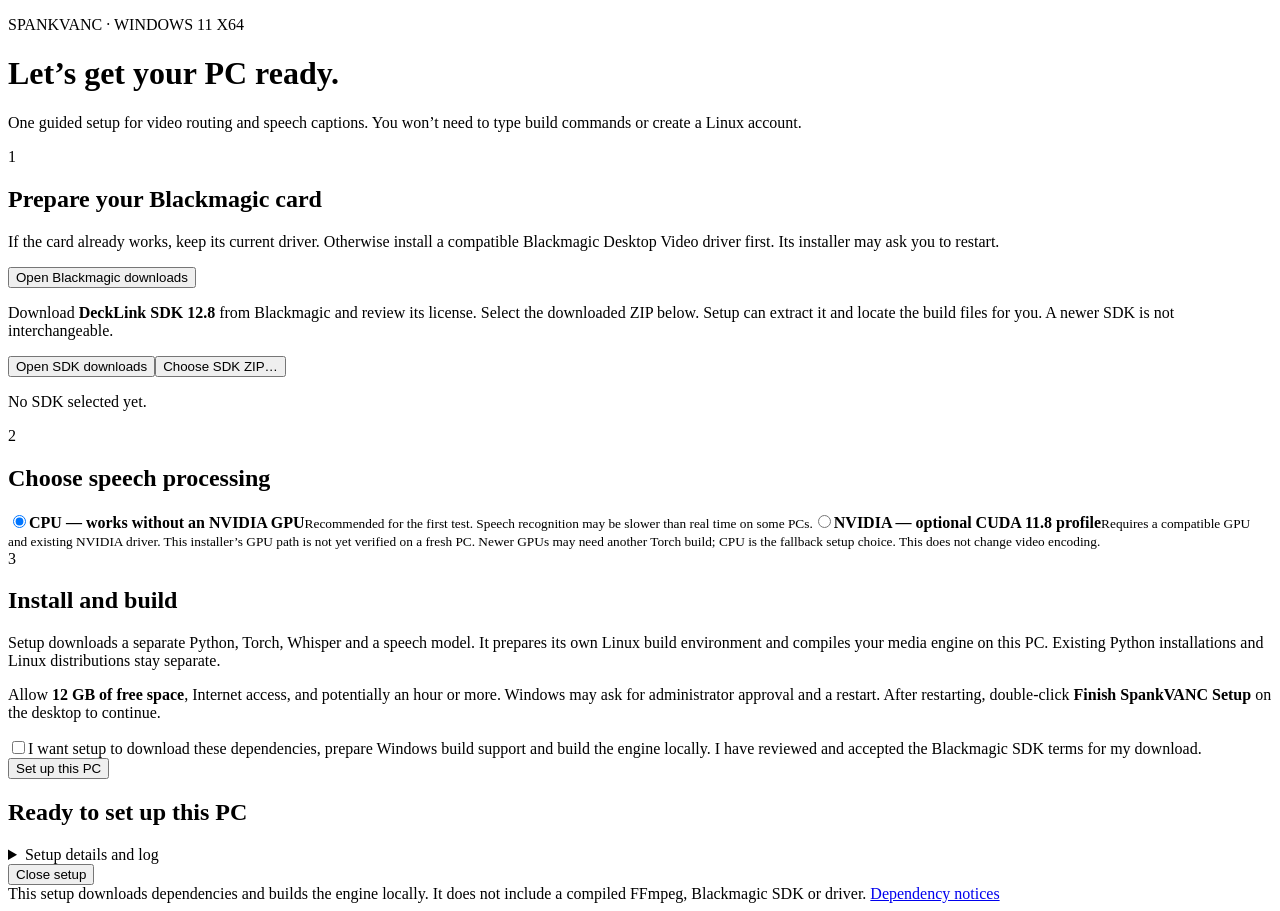
==== windows/setup_web/index.html @ e4f82b99 "Add guided Windows installer with isolated speech setup and local engine build" ====
<!doctype html><html lang="en"><head><meta charset="utf-8"><meta name="viewport" content="width=device-width,initial-scale=1"><meta name="setup-token" content="__SETUP_TOKEN__"><title>SpankVANC Setup</title><link rel="stylesheet" href="/style.css"><script src="/app.js" defer></script></head><body><main>
<p class="eyebrow">SPANKVANC · WINDOWS 11 X64</p><h1>Let’s get your PC ready.</h1><p class="intro">One guided setup for video routing and speech captions. You won’t need to type build commands or create a Linux account.</p>
<section><span class="number">1</span><h2>Prepare your Blackmagic card</h2><p>If the card already works, keep its current driver. Otherwise install a compatible Blackmagic Desktop Video driver first. Its installer may ask you to restart.</p><button id="driver">Open Blackmagic downloads</button><p>Download <strong>DeckLink SDK 12.8</strong> from Blackmagic and review its license. Select the downloaded ZIP below. Setup can extract it and locate the build files for you. A newer SDK is not interchangeable.</p><div class="actions"><button id="sdk-download">Open SDK downloads</button><button id="pick-sdk">Choose SDK ZIP…</button></div><p id="sdk-status" class="hint">No SDK selected yet.</p></section>
<section><span class="number">2</span><h2>Choose speech processing</h2><label class="choice"><input type="radio" name="device" value="cpu" checked><span><strong>CPU — works without an NVIDIA GPU</strong><small>Recommended for the first test. Speech recognition may be slower than real time on some PCs.</small></span></label><label class="choice"><input type="radio" name="device" value="cuda"><span><strong>NVIDIA — optional CUDA 11.8 profile</strong><small>Requires a compatible GPU and existing NVIDIA driver. This installer’s GPU path is not yet verified on a fresh PC. Newer GPUs may need another Torch build; CPU is the fallback setup choice. This does not change video encoding.</small></span></label></section>
<section><span class="number">3</span><h2>Install and build</h2><p>Setup downloads a separate Python, Torch, Whisper and a speech model. It prepares its own Linux build environment and compiles your media engine on this PC. Existing Python installations and Linux distributions stay separate.</p><p>Allow <strong>12 GB of free space</strong>, Internet access, and potentially an hour or more. Windows may ask for administrator approval and a restart. After restarting, double-click <strong>Finish SpankVANC Setup</strong> on the desktop to continue.</p><label class="choice consent"><input id="consent" type="checkbox"><span>I want setup to download these dependencies, prepare Windows build support and build the engine locally. I have reviewed and accepted the Blackmagic SDK terms for my download.</span></label><button id="install" class="primary">Set up this PC</button></section>
<section class="progress"><h2 id="step">Ready to set up this PC</h2><div id="busy" hidden>Working… keep this setup window open.</div><p id="error" role="alert" hidden></p><p id="restart" hidden>Save your work and restart Windows. Then open Finish SpankVANC Setup to resume. Setup will not restart your PC automatically.</p><button id="launch" class="primary" hidden>Open SpankVANC</button><p id="ready" hidden>Enter your tester license key in the app. Its 30-day period starts when you activate it. Make a short local recording before using a live route.</p><details><summary>Setup details and log</summary><pre id="logs">No setup steps run yet.</pre><p id="log-path" class="hint"></p></details><button id="close">Close setup</button></section>
<footer>This setup downloads dependencies and builds the engine locally. It does not include a compiled FFmpeg, Blackmagic SDK or driver. <a href="https://github.com/videoengineeringtutorials-wq/SpankVANC/blob/main/docs/REDISTRIBUTION.md" target="_blank" rel="noreferrer">Dependency notices</a></footer>
</main></body></html>
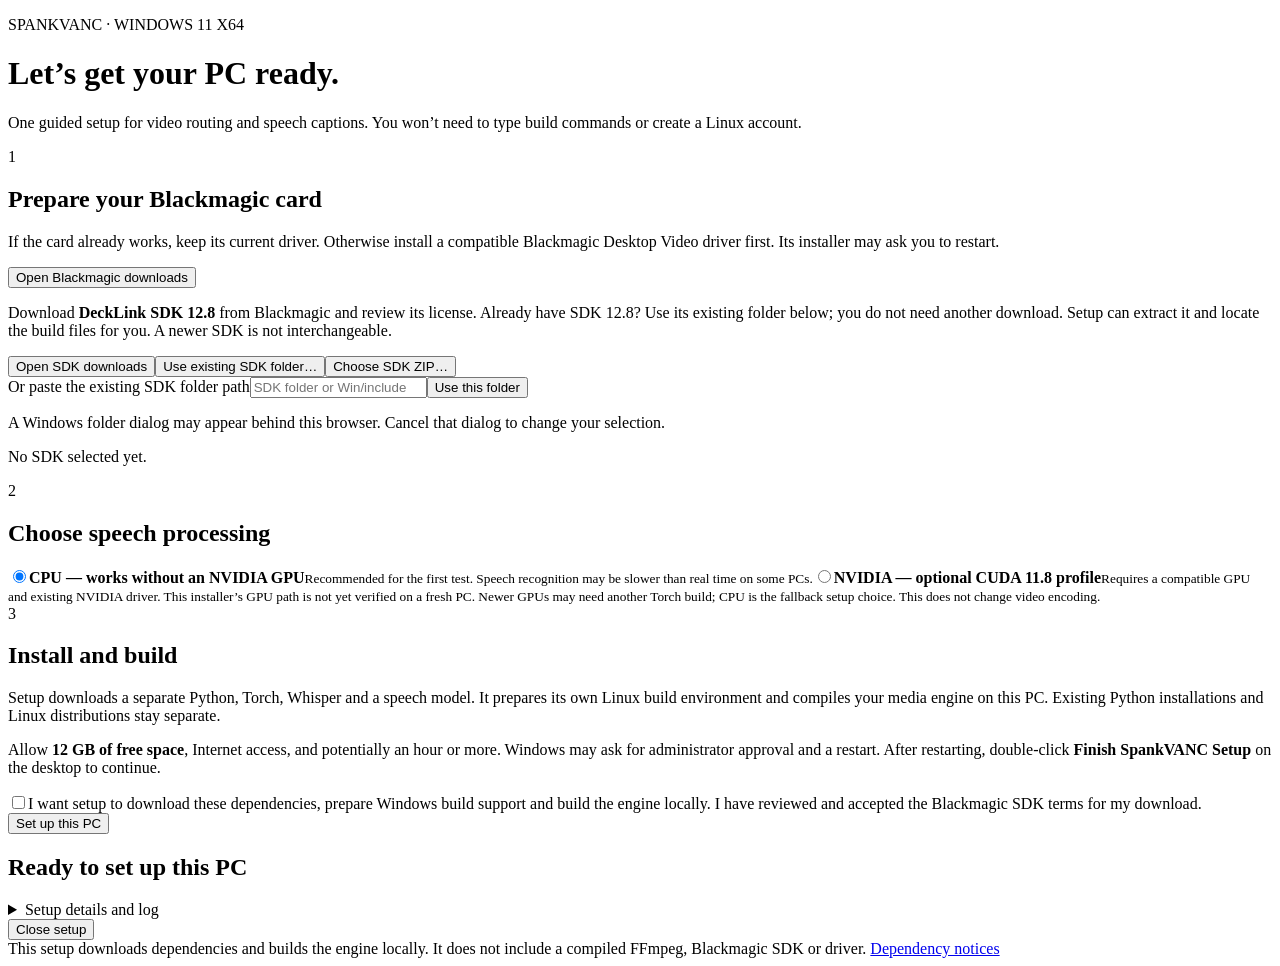
==== commit d93b9abe: "Fix SDK folder selection and Windows reinstall lifecycle" ====
--- a/windows/setup_web/index.html
+++ b/windows/setup_web/index.html
@@ -1,6 +1,6 @@
 <!doctype html><html lang="en"><head><meta charset="utf-8"><meta name="viewport" content="width=device-width,initial-scale=1"><meta name="setup-token" content="__SETUP_TOKEN__"><title>SpankVANC Setup</title><link rel="stylesheet" href="/style.css"><script src="/app.js" defer></script></head><body><main>
 <p class="eyebrow">SPANKVANC · WINDOWS 11 X64</p><h1>Let’s get your PC ready.</h1><p class="intro">One guided setup for video routing and speech captions. You won’t need to type build commands or create a Linux account.</p>
-<section><span class="number">1</span><h2>Prepare your Blackmagic card</h2><p>If the card already works, keep its current driver. Otherwise install a compatible Blackmagic Desktop Video driver first. Its installer may ask you to restart.</p><button id="driver">Open Blackmagic downloads</button><p>Download <strong>DeckLink SDK 12.8</strong> from Blackmagic and review its license. Select the downloaded ZIP below. Setup can extract it and locate the build files for you. A newer SDK is not interchangeable.</p><div class="actions"><button id="sdk-download">Open SDK downloads</button><button id="pick-sdk">Choose SDK ZIP…</button></div><p id="sdk-status" class="hint">No SDK selected yet.</p></section>
+<section><span class="number">1</span><h2>Prepare your Blackmagic card</h2><p>If the card already works, keep its current driver. Otherwise install a compatible Blackmagic Desktop Video driver first. Its installer may ask you to restart.</p><button id="driver">Open Blackmagic downloads</button><p>Download <strong>DeckLink SDK 12.8</strong> from Blackmagic and review its license. Already have SDK 12.8? Use its existing folder below; you do not need another download. Setup can extract it and locate the build files for you. A newer SDK is not interchangeable.</p><div class="actions"><button id="sdk-download">Open SDK downloads</button><button id="pick-sdk-folder">Use existing SDK folder…</button><button id="pick-sdk">Choose SDK ZIP…</button></div><label>Or paste the existing SDK folder path<input id="sdk-path" type="text" placeholder="SDK folder or Win/include"></label><button id="use-sdk-path">Use this folder</button><p class="hint">A Windows folder dialog may appear behind this browser. Cancel that dialog to change your selection.</p><p id="sdk-status" class="hint">No SDK selected yet.</p></section>
 <section><span class="number">2</span><h2>Choose speech processing</h2><label class="choice"><input type="radio" name="device" value="cpu" checked><span><strong>CPU — works without an NVIDIA GPU</strong><small>Recommended for the first test. Speech recognition may be slower than real time on some PCs.</small></span></label><label class="choice"><input type="radio" name="device" value="cuda"><span><strong>NVIDIA — optional CUDA 11.8 profile</strong><small>Requires a compatible GPU and existing NVIDIA driver. This installer’s GPU path is not yet verified on a fresh PC. Newer GPUs may need another Torch build; CPU is the fallback setup choice. This does not change video encoding.</small></span></label></section>
 <section><span class="number">3</span><h2>Install and build</h2><p>Setup downloads a separate Python, Torch, Whisper and a speech model. It prepares its own Linux build environment and compiles your media engine on this PC. Existing Python installations and Linux distributions stay separate.</p><p>Allow <strong>12 GB of free space</strong>, Internet access, and potentially an hour or more. Windows may ask for administrator approval and a restart. After restarting, double-click <strong>Finish SpankVANC Setup</strong> on the desktop to continue.</p><label class="choice consent"><input id="consent" type="checkbox"><span>I want setup to download these dependencies, prepare Windows build support and build the engine locally. I have reviewed and accepted the Blackmagic SDK terms for my download.</span></label><button id="install" class="primary">Set up this PC</button></section>
 <section class="progress"><h2 id="step">Ready to set up this PC</h2><div id="busy" hidden>Working… keep this setup window open.</div><p id="error" role="alert" hidden></p><p id="restart" hidden>Save your work and restart Windows. Then open Finish SpankVANC Setup to resume. Setup will not restart your PC automatically.</p><button id="launch" class="primary" hidden>Open SpankVANC</button><p id="ready" hidden>Enter your tester license key in the app. Its 30-day period starts when you activate it. Make a short local recording before using a live route.</p><details><summary>Setup details and log</summary><pre id="logs">No setup steps run yet.</pre><p id="log-path" class="hint"></p></details><button id="close">Close setup</button></section>
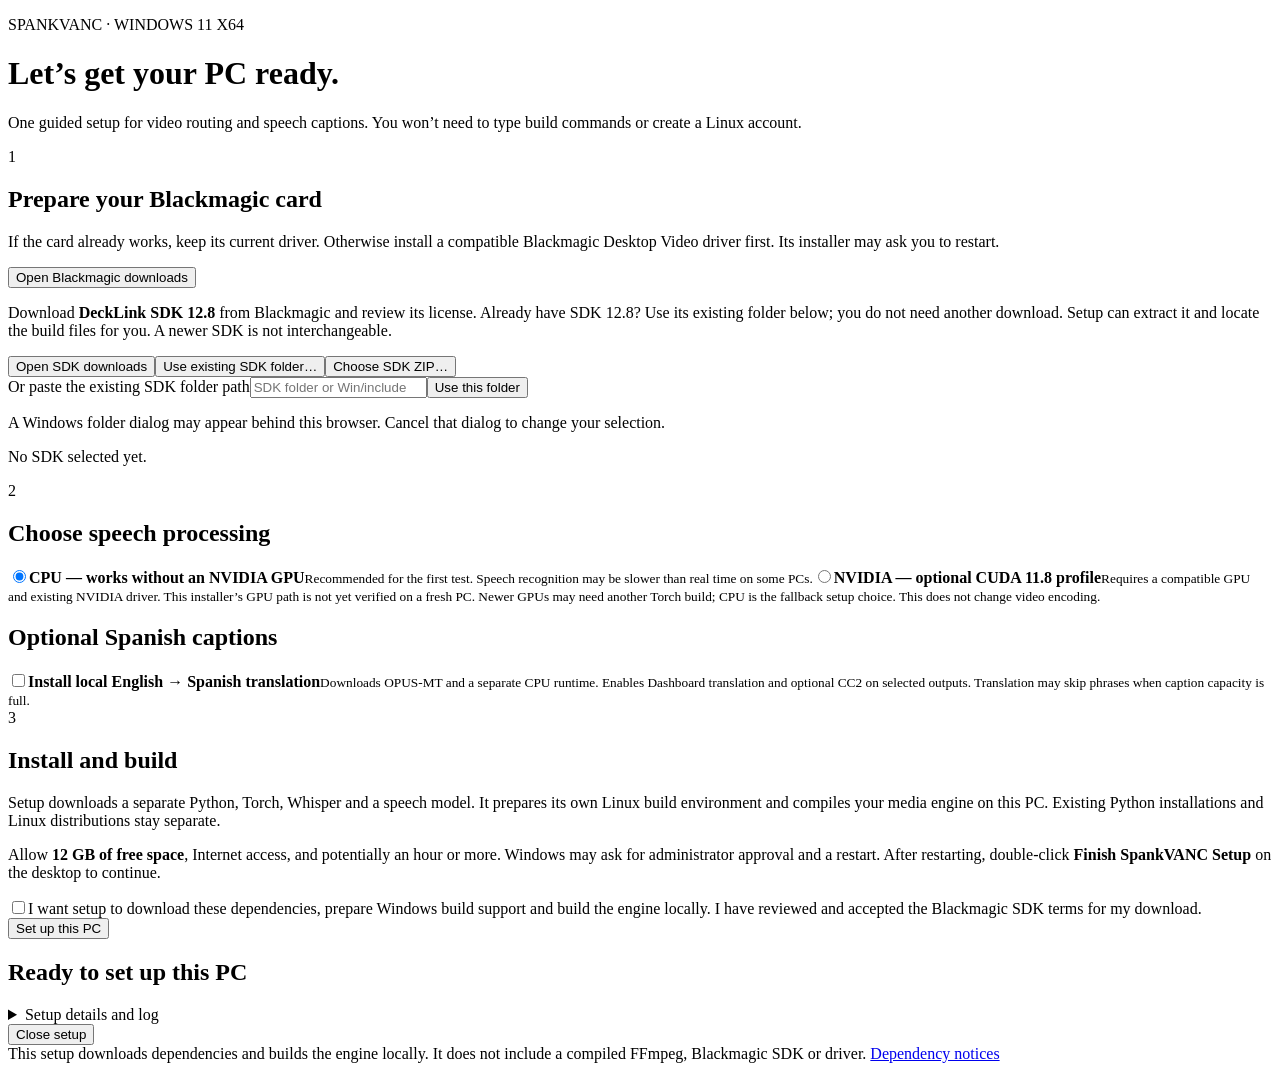
==== commit 433edee8: "Release 0.14.0 with optional local Spanish CC2 and Windows setup support" ====
--- a/windows/setup_web/index.html
+++ b/windows/setup_web/index.html
@@ -2,7 +2,8 @@
 <p class="eyebrow">SPANKVANC · WINDOWS 11 X64</p><h1>Let’s get your PC ready.</h1><p class="intro">One guided setup for video routing and speech captions. You won’t need to type build commands or create a Linux account.</p>
 <section><span class="number">1</span><h2>Prepare your Blackmagic card</h2><p>If the card already works, keep its current driver. Otherwise install a compatible Blackmagic Desktop Video driver first. Its installer may ask you to restart.</p><button id="driver">Open Blackmagic downloads</button><p>Download <strong>DeckLink SDK 12.8</strong> from Blackmagic and review its license. Already have SDK 12.8? Use its existing folder below; you do not need another download. Setup can extract it and locate the build files for you. A newer SDK is not interchangeable.</p><div class="actions"><button id="sdk-download">Open SDK downloads</button><button id="pick-sdk-folder">Use existing SDK folder…</button><button id="pick-sdk">Choose SDK ZIP…</button></div><label>Or paste the existing SDK folder path<input id="sdk-path" type="text" placeholder="SDK folder or Win/include"></label><button id="use-sdk-path">Use this folder</button><p class="hint">A Windows folder dialog may appear behind this browser. Cancel that dialog to change your selection.</p><p id="sdk-status" class="hint">No SDK selected yet.</p></section>
 <section><span class="number">2</span><h2>Choose speech processing</h2><label class="choice"><input type="radio" name="device" value="cpu" checked><span><strong>CPU — works without an NVIDIA GPU</strong><small>Recommended for the first test. Speech recognition may be slower than real time on some PCs.</small></span></label><label class="choice"><input type="radio" name="device" value="cuda"><span><strong>NVIDIA — optional CUDA 11.8 profile</strong><small>Requires a compatible GPU and existing NVIDIA driver. This installer’s GPU path is not yet verified on a fresh PC. Newer GPUs may need another Torch build; CPU is the fallback setup choice. This does not change video encoding.</small></span></label></section>
+<section><h2>Optional Spanish captions</h2><label class="choice"><input id="translation" type="checkbox"><span><strong>Install local English → Spanish translation</strong><small>Downloads OPUS-MT and a separate CPU runtime. Enables Dashboard translation and optional CC2 on selected outputs. Translation may skip phrases when caption capacity is full.</small></span></label></section>
 <section><span class="number">3</span><h2>Install and build</h2><p>Setup downloads a separate Python, Torch, Whisper and a speech model. It prepares its own Linux build environment and compiles your media engine on this PC. Existing Python installations and Linux distributions stay separate.</p><p>Allow <strong>12 GB of free space</strong>, Internet access, and potentially an hour or more. Windows may ask for administrator approval and a restart. After restarting, double-click <strong>Finish SpankVANC Setup</strong> on the desktop to continue.</p><label class="choice consent"><input id="consent" type="checkbox"><span>I want setup to download these dependencies, prepare Windows build support and build the engine locally. I have reviewed and accepted the Blackmagic SDK terms for my download.</span></label><button id="install" class="primary">Set up this PC</button></section>
-<section class="progress"><h2 id="step">Ready to set up this PC</h2><div id="busy" hidden>Working… keep this setup window open.</div><p id="error" role="alert" hidden></p><p id="restart" hidden>Save your work and restart Windows. Then open Finish SpankVANC Setup to resume. Setup will not restart your PC automatically.</p><button id="launch" class="primary" hidden>Open SpankVANC</button><p id="ready" hidden>Enter your tester license key in the app. Its 30-day period starts when you activate it. Make a short local recording before using a live route.</p><details><summary>Setup details and log</summary><pre id="logs">No setup steps run yet.</pre><p id="log-path" class="hint"></p></details><button id="close">Close setup</button></section>
+<section class="progress"><h2 id="step">Ready to set up this PC</h2><div id="busy" hidden>Working… keep this setup window open.</div><p id="error" role="alert" hidden></p><p id="restart" hidden>Save your work and restart Windows. Then open Finish SpankVANC Setup to resume. Setup will not restart your PC automatically.</p><button id="launch" class="primary" hidden>Open SpankVANC</button><p id="ready" hidden>Open the app and make a short local recording before using a live route. No activation key is required.</p><details><summary>Setup details and log</summary><pre id="logs">No setup steps run yet.</pre><p id="log-path" class="hint"></p></details><button id="close">Close setup</button></section>
 <footer>This setup downloads dependencies and builds the engine locally. It does not include a compiled FFmpeg, Blackmagic SDK or driver. <a href="https://github.com/videoengineeringtutorials-wq/SpankVANC/blob/main/docs/REDISTRIBUTION.md" target="_blank" rel="noreferrer">Dependency notices</a></footer>
 </main></body></html>
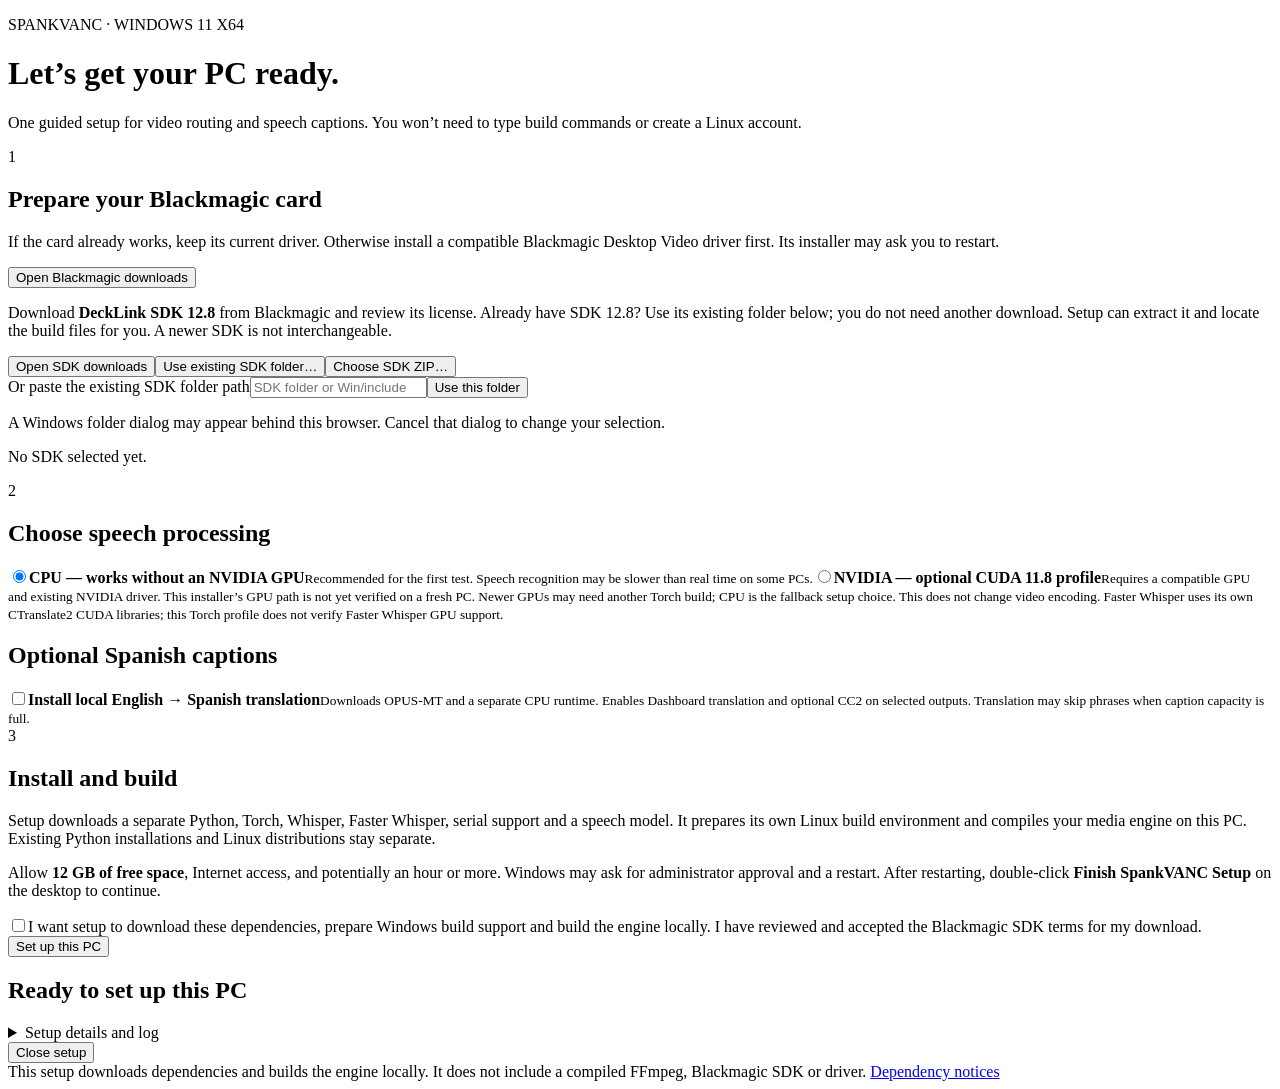
==== commit 95ad4bb6: "Release 0.15.1 with EN530 serial-only output and Faster Whisper" ====
--- a/windows/setup_web/index.html
+++ b/windows/setup_web/index.html
@@ -1,9 +1,9 @@
 <!doctype html><html lang="en"><head><meta charset="utf-8"><meta name="viewport" content="width=device-width,initial-scale=1"><meta name="setup-token" content="__SETUP_TOKEN__"><title>SpankVANC Setup</title><link rel="stylesheet" href="/style.css"><script src="/app.js" defer></script></head><body><main>
 <p class="eyebrow">SPANKVANC · WINDOWS 11 X64</p><h1>Let’s get your PC ready.</h1><p class="intro">One guided setup for video routing and speech captions. You won’t need to type build commands or create a Linux account.</p>
 <section><span class="number">1</span><h2>Prepare your Blackmagic card</h2><p>If the card already works, keep its current driver. Otherwise install a compatible Blackmagic Desktop Video driver first. Its installer may ask you to restart.</p><button id="driver">Open Blackmagic downloads</button><p>Download <strong>DeckLink SDK 12.8</strong> from Blackmagic and review its license. Already have SDK 12.8? Use its existing folder below; you do not need another download. Setup can extract it and locate the build files for you. A newer SDK is not interchangeable.</p><div class="actions"><button id="sdk-download">Open SDK downloads</button><button id="pick-sdk-folder">Use existing SDK folder…</button><button id="pick-sdk">Choose SDK ZIP…</button></div><label>Or paste the existing SDK folder path<input id="sdk-path" type="text" placeholder="SDK folder or Win/include"></label><button id="use-sdk-path">Use this folder</button><p class="hint">A Windows folder dialog may appear behind this browser. Cancel that dialog to change your selection.</p><p id="sdk-status" class="hint">No SDK selected yet.</p></section>
-<section><span class="number">2</span><h2>Choose speech processing</h2><label class="choice"><input type="radio" name="device" value="cpu" checked><span><strong>CPU — works without an NVIDIA GPU</strong><small>Recommended for the first test. Speech recognition may be slower than real time on some PCs.</small></span></label><label class="choice"><input type="radio" name="device" value="cuda"><span><strong>NVIDIA — optional CUDA 11.8 profile</strong><small>Requires a compatible GPU and existing NVIDIA driver. This installer’s GPU path is not yet verified on a fresh PC. Newer GPUs may need another Torch build; CPU is the fallback setup choice. This does not change video encoding.</small></span></label></section>
+<section><span class="number">2</span><h2>Choose speech processing</h2><label class="choice"><input type="radio" name="device" value="cpu" checked><span><strong>CPU — works without an NVIDIA GPU</strong><small>Recommended for the first test. Speech recognition may be slower than real time on some PCs.</small></span></label><label class="choice"><input type="radio" name="device" value="cuda"><span><strong>NVIDIA — optional CUDA 11.8 profile</strong><small>Requires a compatible GPU and existing NVIDIA driver. This installer’s GPU path is not yet verified on a fresh PC. Newer GPUs may need another Torch build; CPU is the fallback setup choice. This does not change video encoding. Faster Whisper uses its own CTranslate2 CUDA libraries; this Torch profile does not verify Faster Whisper GPU support.</small></span></label></section>
 <section><h2>Optional Spanish captions</h2><label class="choice"><input id="translation" type="checkbox"><span><strong>Install local English → Spanish translation</strong><small>Downloads OPUS-MT and a separate CPU runtime. Enables Dashboard translation and optional CC2 on selected outputs. Translation may skip phrases when caption capacity is full.</small></span></label></section>
-<section><span class="number">3</span><h2>Install and build</h2><p>Setup downloads a separate Python, Torch, Whisper and a speech model. It prepares its own Linux build environment and compiles your media engine on this PC. Existing Python installations and Linux distributions stay separate.</p><p>Allow <strong>12 GB of free space</strong>, Internet access, and potentially an hour or more. Windows may ask for administrator approval and a restart. After restarting, double-click <strong>Finish SpankVANC Setup</strong> on the desktop to continue.</p><label class="choice consent"><input id="consent" type="checkbox"><span>I want setup to download these dependencies, prepare Windows build support and build the engine locally. I have reviewed and accepted the Blackmagic SDK terms for my download.</span></label><button id="install" class="primary">Set up this PC</button></section>
+<section><span class="number">3</span><h2>Install and build</h2><p>Setup downloads a separate Python, Torch, Whisper, Faster Whisper, serial support and a speech model. It prepares its own Linux build environment and compiles your media engine on this PC. Existing Python installations and Linux distributions stay separate.</p><p>Allow <strong>12 GB of free space</strong>, Internet access, and potentially an hour or more. Windows may ask for administrator approval and a restart. After restarting, double-click <strong>Finish SpankVANC Setup</strong> on the desktop to continue.</p><label class="choice consent"><input id="consent" type="checkbox"><span>I want setup to download these dependencies, prepare Windows build support and build the engine locally. I have reviewed and accepted the Blackmagic SDK terms for my download.</span></label><button id="install" class="primary">Set up this PC</button></section>
 <section class="progress"><h2 id="step">Ready to set up this PC</h2><div id="busy" hidden>Working… keep this setup window open.</div><p id="error" role="alert" hidden></p><p id="restart" hidden>Save your work and restart Windows. Then open Finish SpankVANC Setup to resume. Setup will not restart your PC automatically.</p><button id="launch" class="primary" hidden>Open SpankVANC</button><p id="ready" hidden>Open the app and make a short local recording before using a live route. No activation key is required.</p><details><summary>Setup details and log</summary><pre id="logs">No setup steps run yet.</pre><p id="log-path" class="hint"></p></details><button id="close">Close setup</button></section>
 <footer>This setup downloads dependencies and builds the engine locally. It does not include a compiled FFmpeg, Blackmagic SDK or driver. <a href="https://github.com/videoengineeringtutorials-wq/SpankVANC/blob/main/docs/REDISTRIBUTION.md" target="_blank" rel="noreferrer">Dependency notices</a></footer>
 </main></body></html>
